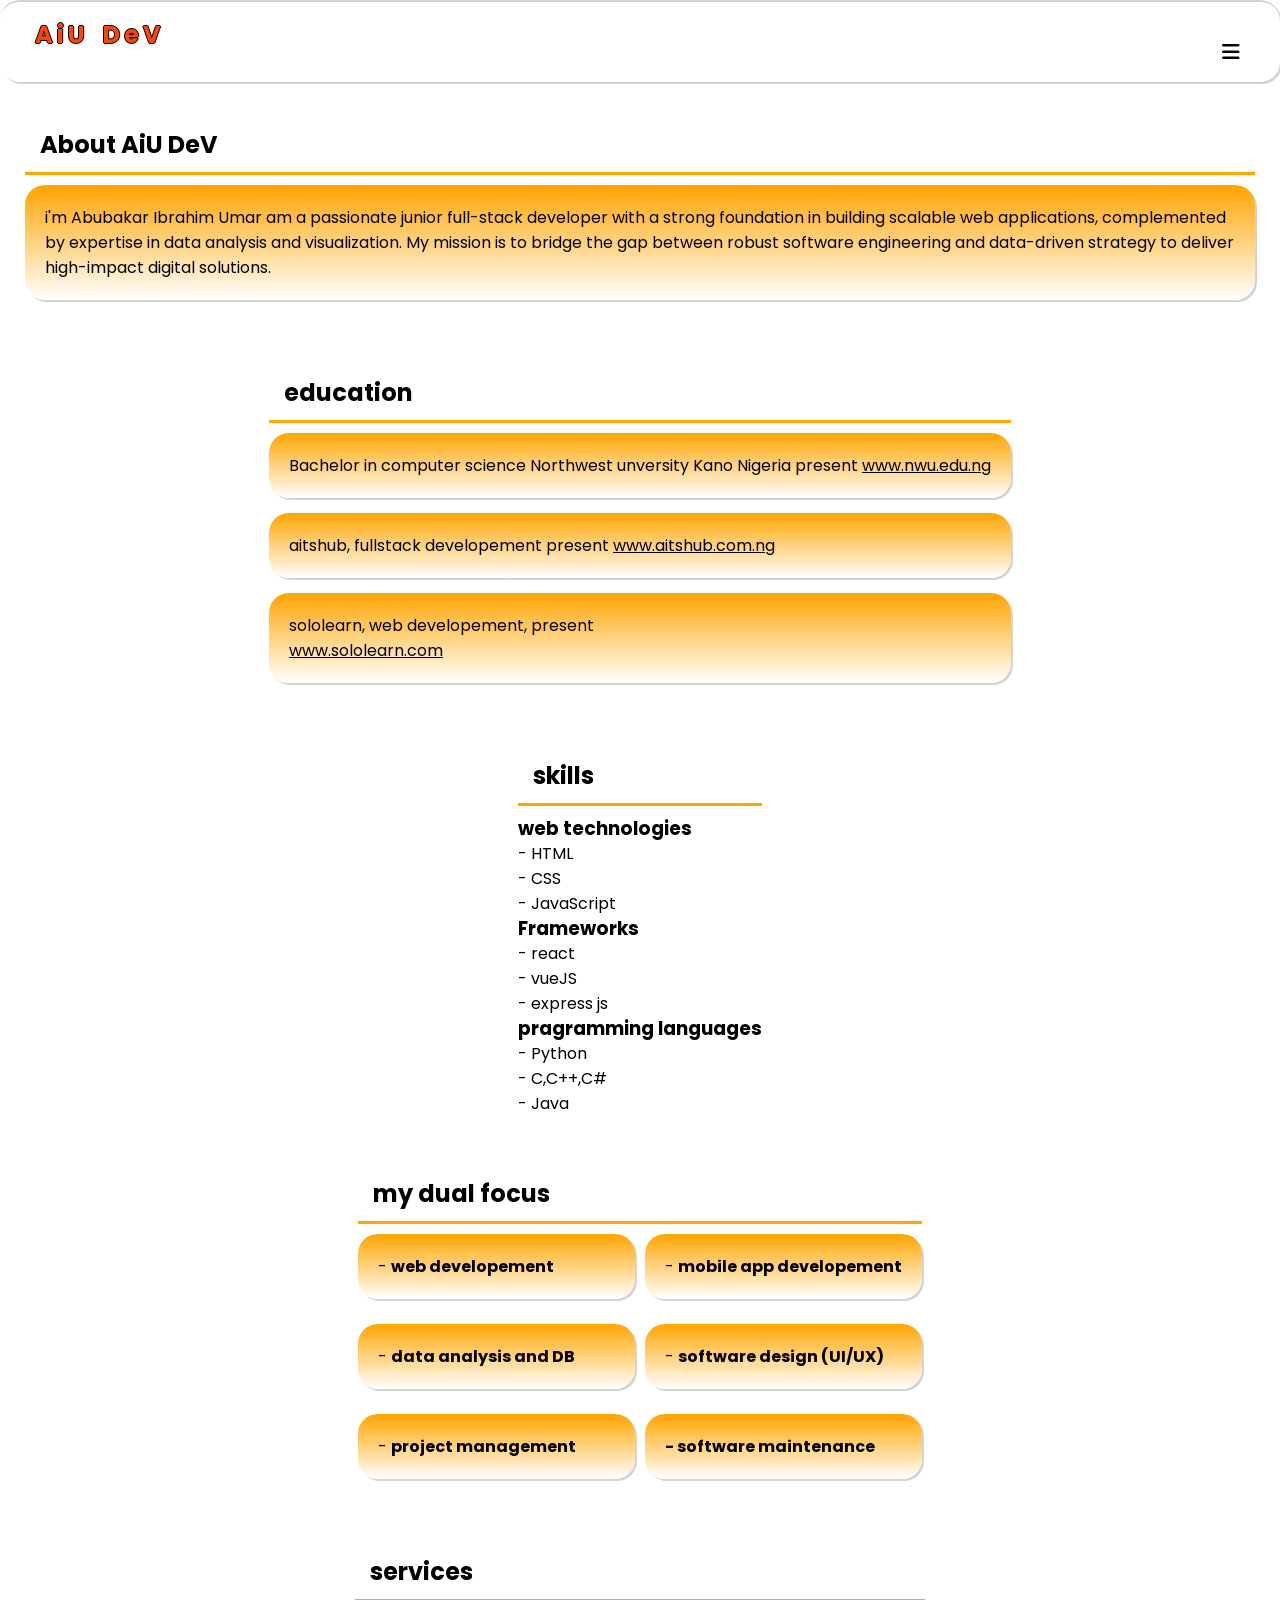
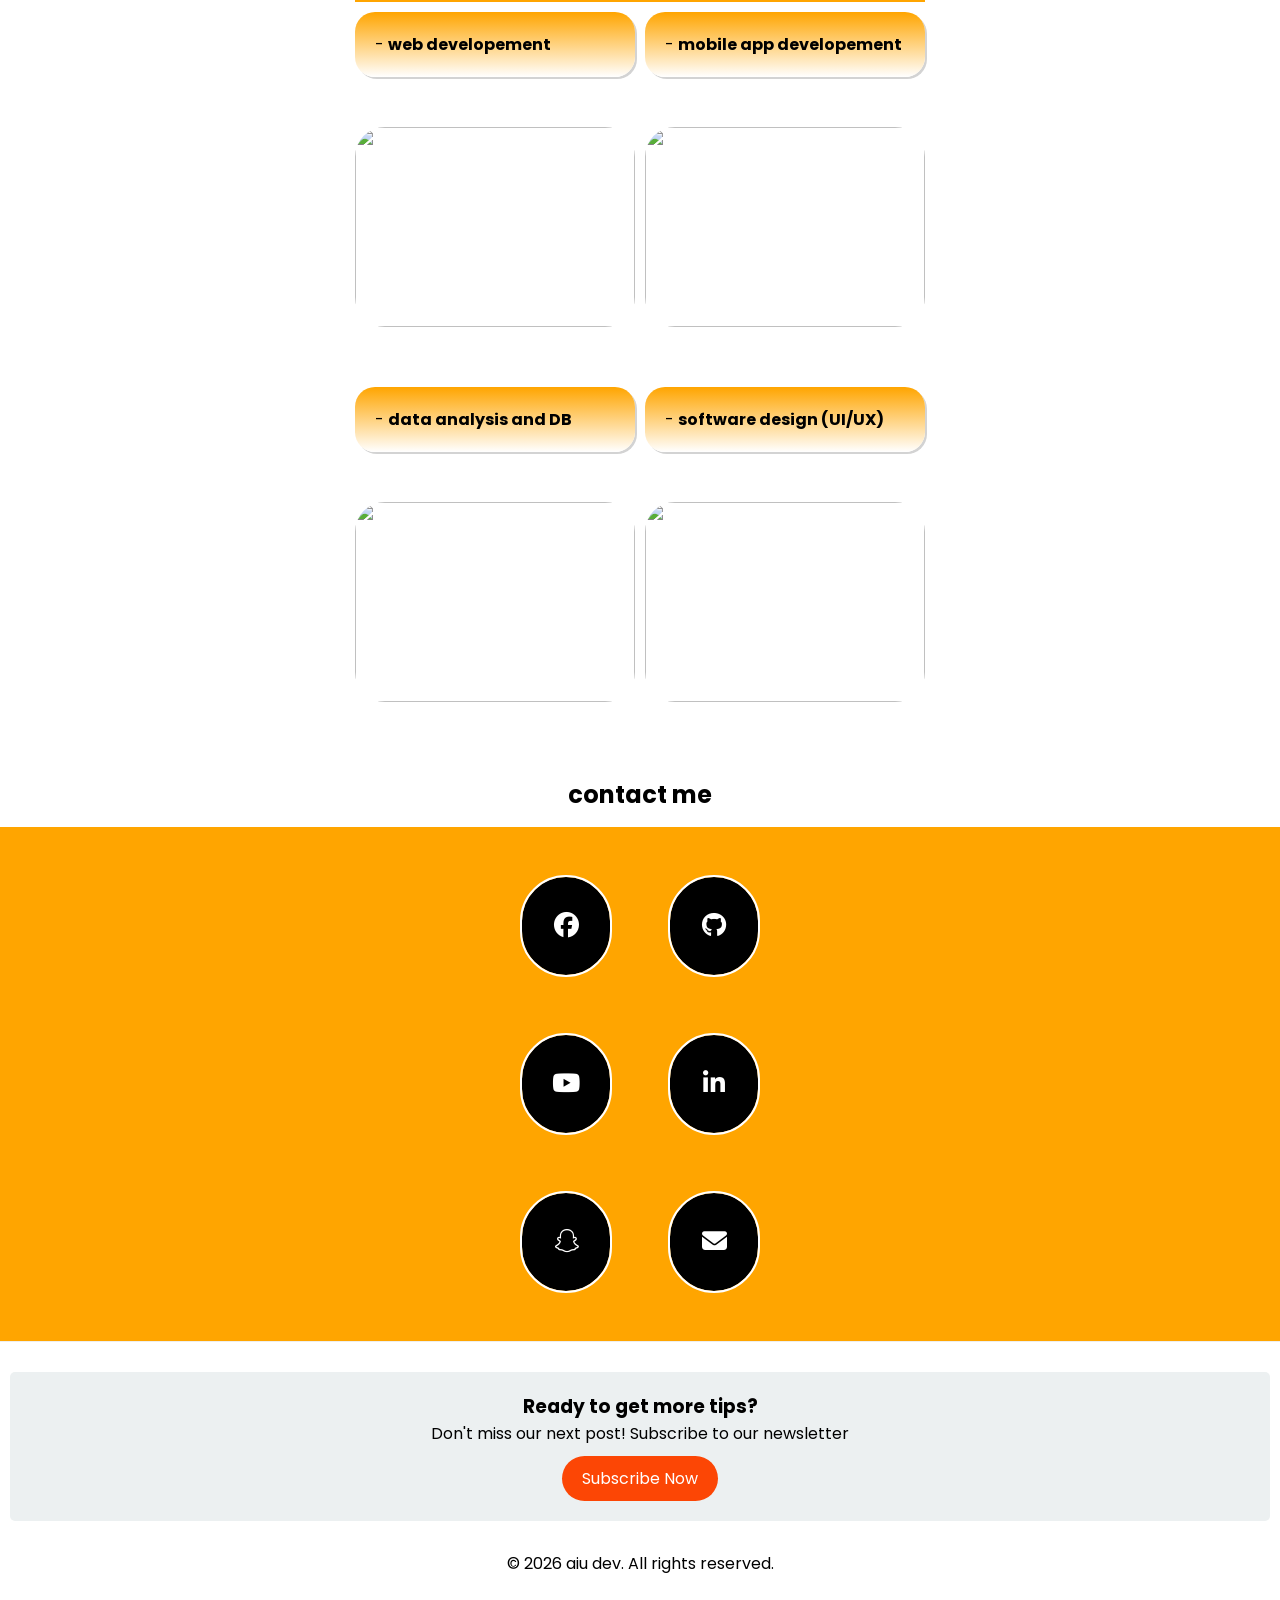
==== index.html @ f05d36bd "updating website layout" ====
<!DOCTYPE html>
<html lang="en">
<head>
    <title>Abubakar Ibrahim Umar</title>  
  <link href="https://fonts.googleapis.com/css2?family=Poppins:wght@300;400;500;600;700&display=swap" rel="stylesheet">
   <meta charset="UTF-8">
  <meta name="viewport" content="width=device-width, initial-scale=1.0">
    <link rel="stylesheet" href="https://cdnjs.cloudflare.com/ajax/libs/font-awesome/6.5.2/css/all.min.css">
    <style>
          *{
            margin: 0;
            padding: 0ch;
            box-sizing:border-box;
        }
  body {
  font-family: "Poppins",sans-serif!important;}
        .header h2{
           text-shadow: -1px 0 black, 0 1px black, 1px 0 black, 0 -1px black;        
        color: rgb(252, 70, 5);
        margin-left: 20px;
       margin-top:15;
        word-spacing: 5px;
        font-weight: 700;
        letter-spacing: 4px;
        font-family: "Poppins", sans-serif !important;
        }
        .main{
           display:flex;
          flex-direction:row;
          align-items:center;
          justify-content:center;
           padding:25px;
           font-family: "Poppins", sans-serif !important;
           line-height:25px;
        }
 .header{
    display:flex; 
    margin-bottom:10px;
      box-shadow:2px 2px lightgrey;
      padding:15px;     
    border-radius:20px;
    border-top:2px solid lightgrey;
    z-index:1;
    position:sticky;
    top:0;
    left:0;
    background-color:white;
    right:0;
  }
   .homeimg{
         margin-left:auto;
         margin-top:20px;
        }
    .homeimg a{
        margin-right:25px;
        font-size:20px;
        text-decoration:none;
        color:black;
    }
  
    .homeimg a:hover{
      opacity:0.5; 
       text-decoration:none;  
       background-color:lightgrey;
       padding:6px; 
        border-radius:16px;
        
    }
   .main .section h2{
    padding:15px;
     margin-bottom:10px;
     border-bottom:3px solid orange;
  }
  section p{
    background:  linear-gradient(to bottom,orange,white);
    padding:20px;
    border-radius:20px;
    box-shadow:2px 2px lightgrey ;
    margin-bottom:15px;
  }
  .main .section li {
    text-decoration:none;
    padding:10px;
    list-style-type:none;
     border-bottom:2px solid black;
  }
  .main .section li a{
    text-decoration:none;
    padding:10px;
    color:black;
  
  }
  
 .section footer {
    text-align: center;
    padding: 30px  10px;
    
    border-top: 1px solid #eee;
}

.section .cta-box {
    background-color: #ecf0f1!important;
    padding: 20px;
    border-radius: 5px;
    margin-bottom: 30px;
}

.button {
    display: inline-block;
    background-color: rgb(252, 70, 5);
    color: white;
    padding: 10px 20px;
    text-decoration: none;
    border-radius: 25px;
    margin-top: 10px;
}
  .main img{
    height:200px;
    display:block;
    border-radius:30px;
    margin-top:50px;
     margin-bottom:50px;
  }

 .img{
    height:200px;
    display:block;
   width:280px;
  }
  .section span a{
    color:black;
  }
  .button:hover{
   color: rgb(252, 70, 5);
   background:white;
   border:1.5px solid rgb(252, 70, 5);
}
  .social ul{
         display:flex;
          flex-direction:column;
          align-items:center;
          justify-content:center;
           background: orange ;
           padding:25px;
           text-align:center;
           font-family: "Poppins", sans-serif !important;
  }
  .social li{
    list-style-type:none;
    background:black;
    color:white;
    outline:white 2px solid;
    padding:30px;
    font-size:25px;
    border-radius:65px;
    margin:25px;
  }
  h1{
  text-align:center;
  margin-bottom:15px !important;
}
  .social li a{
    color:white;
    text-align:center;
  }
  .nav-container{
    display:flex;
    z-index:1;
    height:auto;
    transition:1s;
  }
  .nav{
    position:fixed;
    box-shadow:2px 0px 1px grey ;
    top :0;
    bottom:0;
    left:0;
    z-index:999;
    width:250px;
    transition:1s;
    background-color:orange;
    animation:mymove 0.28s;
    display:none;
    padding:20px;
    overflow-y:auto;
  }
  .nav ul li {
    list-style-type:none;
    nargin:20px;
    padding:20px;
  }
  .nav ul li a{
    text-decoration:none;
    color:black;
    font-weight:800;
  }
  .nav ul li a:hover{
    text-decoration:none;
    color:black;
    font-weight:800;

  }
  frame{
    animation:mymove  07s;
    
  }
  .cancel{
    margin-left:30px;
    background:transparent;
    border:none;
    font-size:50px;
  }
  @keyframes mymove{
    0%{width:0;}
    100%{width:250px;}
  }
  @media (min-width:650px){
   .main .section .grid,.link-grid{
      display:grid;
      grid-template-columns:repeat(2, 1fr);
      gap:10px;
    }    
    
  }     
    </style>
</head>
<body>

  <div class="header">
        <h2>
           AiU DeV
        </h2>
      
    <DIV class="homeimg">
        <a id="navBar"><i class="fas fa-bars"></i></a>
    </DIV>
    </div>
  <div class="nav-container">
    <div id="nav" class="nav">
      <div>
      <ul>
                 <li class="li4"><a target="blank" href="/blog">BLOG </a></li>
                <li class="li2"><a target="blank" href="#main">ABOUT</a></li>
                <li class="li3"><a target="blank" href="/resume">RESUME</a></li>
                <li class="li5"><a target="blank" href="/projects">PROJECTS</a></li>
                <li class="li6"><a target="blank"href="/portfolio">PORTFOLIO</a></li>
                  
            </ul>
        </div>
      <div>
        <button id="cancel-btn" class="cancel">&times;</button>
        </div>
    </div>
    <div id="overlay" class="body-content">
  
  <div id="main" class="main">
  <section class="section">
    <h2>About AiU DeV</h2>
    <p>i'm Abubakar Ibrahim Umar
       am a passionate junior full-stack developer with a strong
      foundation in building scalable web applications, complemented by
      expertise in data analysis and visualization. My mission is to bridge the gap between robust 
      software engineering and data-driven strategy to deliver high-impact digital solutions.
            </p>
  </section>
  </div>
      <div>
  <div class="main">
  <section class="section">
    <h2>education</h2>
    <p>Bachelor in computer science  Northwest unversity Kano Nigeria present <span><a href="https://nwu.edu.ng">www.nwu.edu.ng</a></span></p>
    <p>aitshub, fullstack developement present <span><a href="https://aitshub.com.ng">www.aitshub.com.ng</a></span></p>
    <p>sololearn, web developement, present<br> <span><a href="https://sololearn.com">www.sololearn.com </a></span></p>
 
  </section>
  </div>
   <div class="main">
  <section class="section">
    <h2>skills</h2>
    <ul>
      <dt><h3>web technologies</h3></dt>
      <dd> - HTML</dd>
      <dd> - CSS</dd>
      <dd> - JavaScript</dd>
      <dt><h3>Frameworks</h3></dt>
      <dd> - react</dd>
      <dd> - vueJS</dd>
      <dd> - express js</dd>
     <dt><h3>pragramming languages</h3></dt>
      <dd> - Python</dd>
      <dd> - C,C++,C#</dd>
      <dd> - Java</dd>
    </ul> 
    
 
  
    
  </section>
  </div>
  <div class="main">
  <section class="section">
    <h2>my dual focus</h2>
    <div class="grid">
    <p>- <b>web developement</b> </p>
    <p>- <b>mobile app developement</b></p>
     <p>- <b>data analysis and DB</b></p>
       <p>- <b>software design (UI/UX)</b></p>
      <p>- <b>project management</b></p>
      <P><b> - software maintenance</b></P>
    </div>
    
  </section>
  </div>
  <div class="main">
  <section class="section">
    <h2>services</h2>
    <div class="grid">
      <div class="grid-1">
    <p>- <b>web developement</b> </p>
    <img class="img" src="../images/count.jpg">
      </div>
      <div class="grid-2">
    <p>- <b>mobile app developement</b></p>
     <img class="img" src="../images/mobile.jpg">
      </div>
      <div class="grid-3">
     <p>- <b>data analysis and DB</b></p>
     <img class="img" src="../images/web.jpg">
      </div>
      <div class="grid-4">
       <p>- <b>software design (UI/UX)</b></p>
     <img  class="img"src="../images/software.jpg">
      </div>
    </div>
  </section>
  </div>
  <div class="social">
   <section class="section">
      <h1>contact me</h1>
      <ul>
        <div class="link-grid">
        <li><a href="https://www.facebook.com/profile.php?id=61550742478494"> <i class="fab fa-facebook"> </i></a></li>
        <li><a href="https://github.com/aiu-dev"><i class="fab fa-github"></i></a></li>
            <li><a href="https://www.youtube.com/c/search/aiudev"><i class="fab fa-youtube"> </i></a></li>
            <li><a href="https://www.linkedin.com/in/abubakar-ibrahim-umar-4136b237b" target="blank"><i class="fab fa-linkedin-in"></i></a></li>
            <li><a href="https://www.snapchat.com/add/assiddeeq2004"><i class="fab fa-snapchat-ghost"> </i></a></li>
            <li><a href="mailto:assiddeeqdev@gmail.com"><i class="fas fa-envelope"> </i></a></li>
        </div>
      </ul>
      
    </section>
  </div>
      <section class="section">
   <footer>
            <div class="cta-box">
                <h3>Ready to get more tips?</h3>
                <span>Don't miss our next post! Subscribe to our newsletter </span><br>
                <a href="../form.html" class="button">Subscribe Now</a>
            </div>
            <span class="copyright">&copy; 2026 aiu dev. All rights reserved.</span>
        </footer>
      </section>
  </div>
  </div>
  </div>
  <script src="script.js"></script>
</body>
</html>
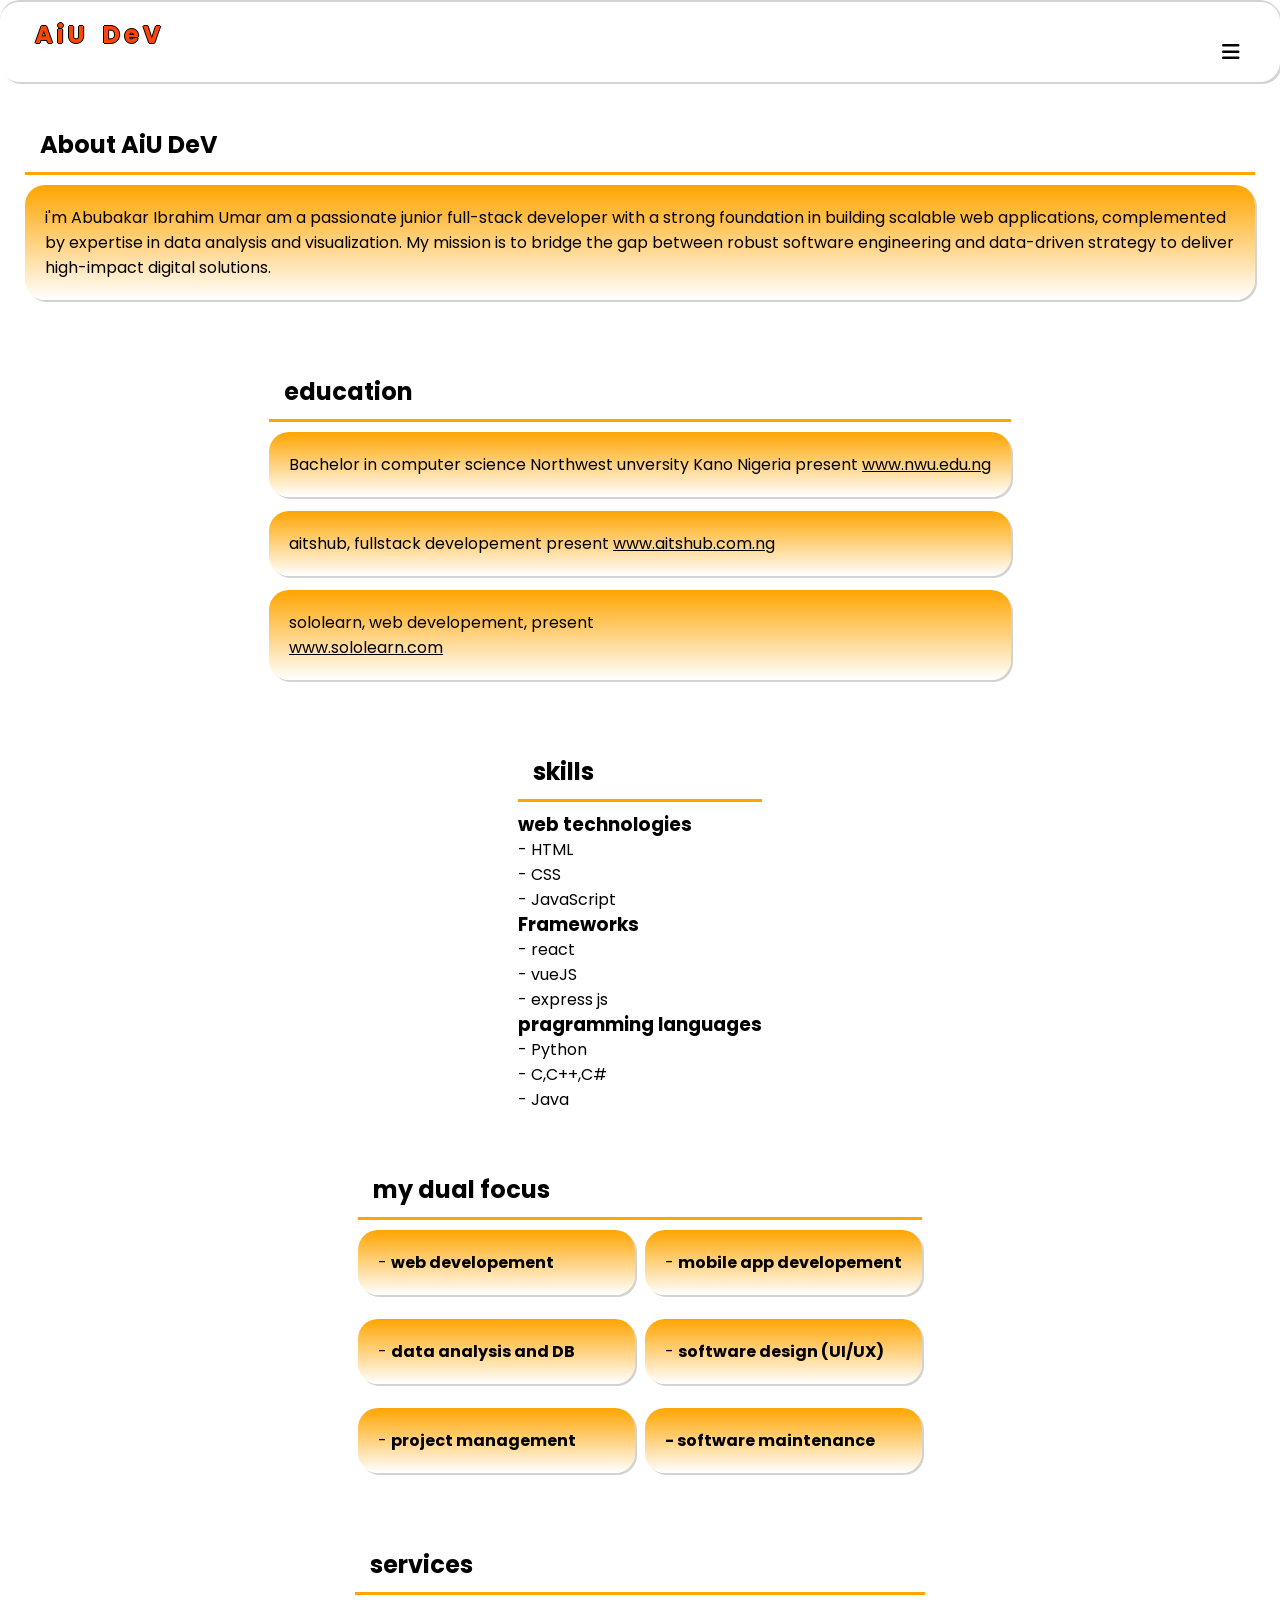
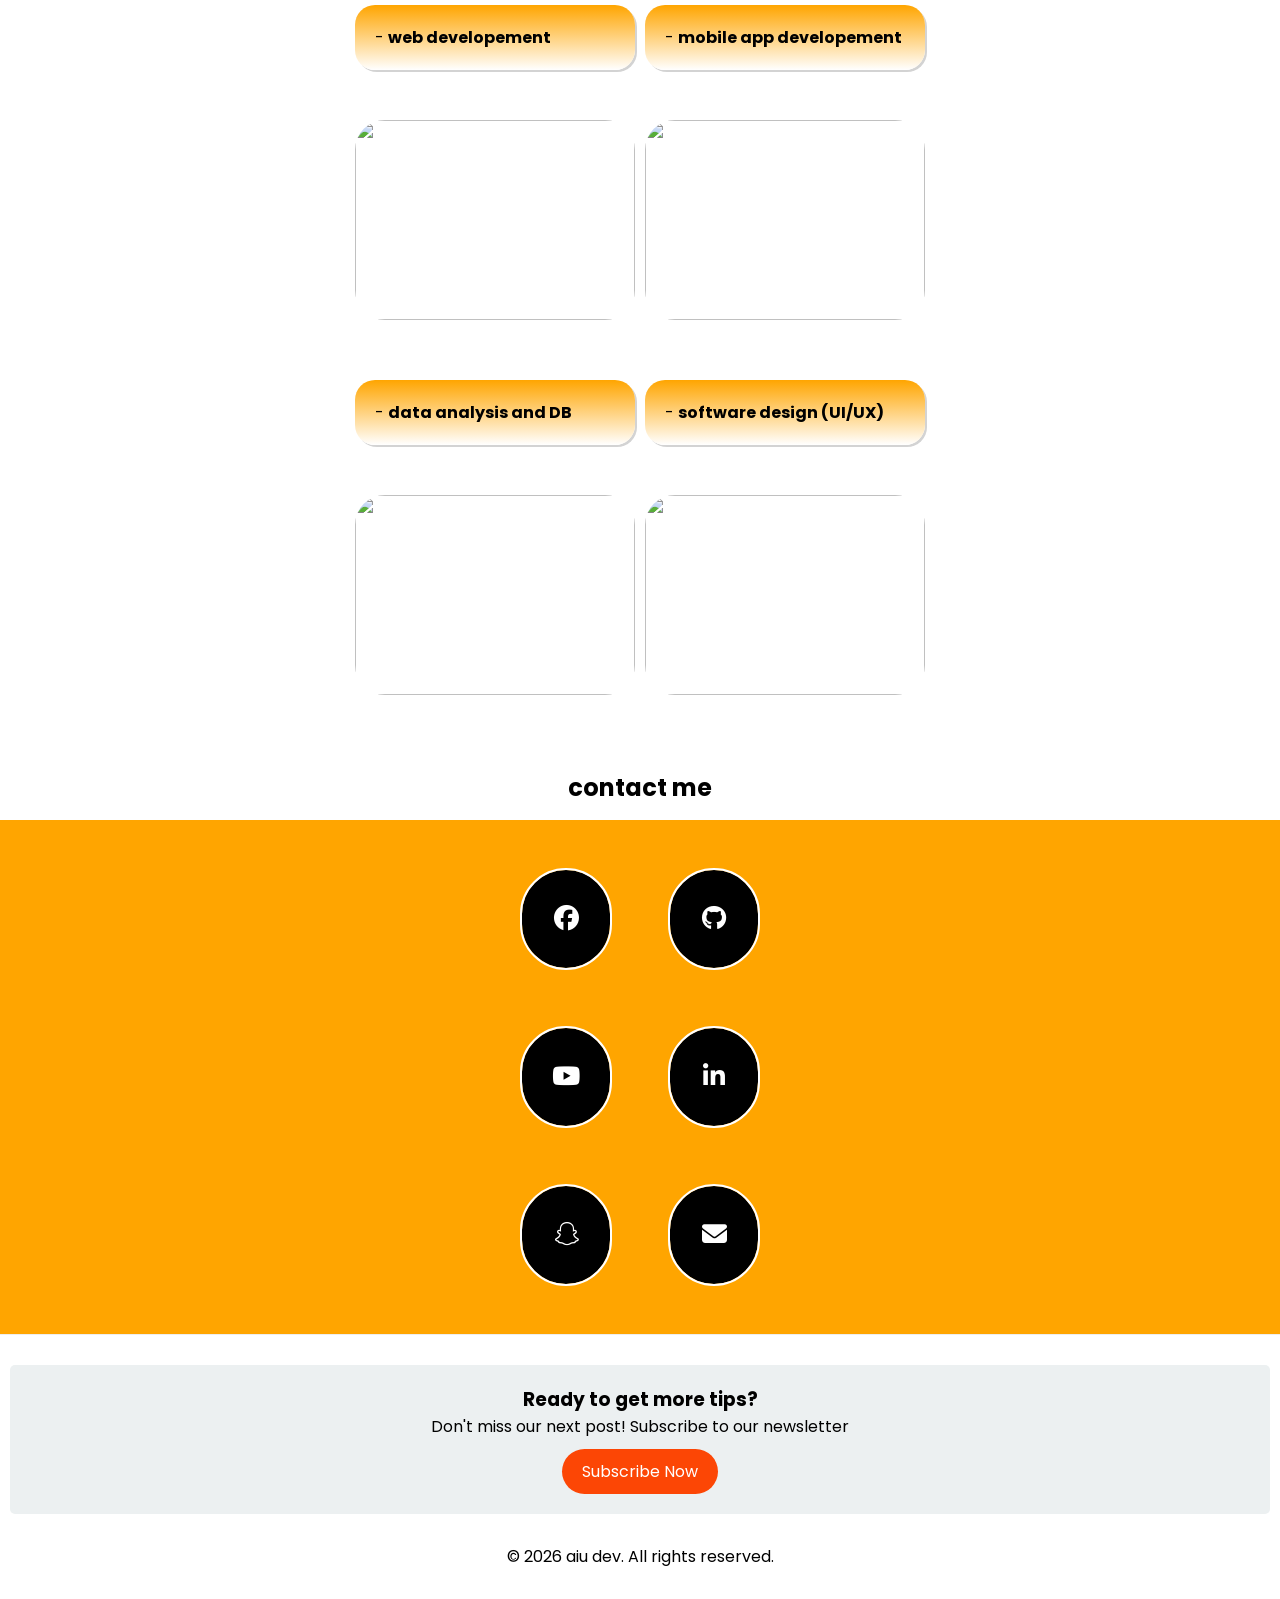
==== commit fd806c7c: "fixing navbar" ====
--- a/index.html
+++ b/index.html
@@ -1,232 +1,231 @@
 <!DOCTYPE html>
 <html lang="en">
 <head>
-    <title>Abubakar Ibrahim Umar</title>-  
-  <link href="https://fonts.googleapis.com/css2?family=Poppins:wght@300;400;500;600;700&display=swap" rel="stylesheet">
-   <meta charset="UTF-8">
-  <meta name="viewport" content="width=device-width, initial-scale=1.0">
+    <title>Abubakar Ibrahim Umar</title>
+  <link href="https://fonts.googleapis.com/css2?family=Poppins:wght@300;400;500;600;700&display=swap" rel="stylesheet">
+   <meta charset="UTF-8">
+  <meta name="viewport" content="width=device-width, initial-scale=1.0">
     <link rel="stylesheet" href="https://cdnjs.cloudflare.com/ajax/libs/font-awesome/6.5.2/css/all.min.css">
     <style>
           *{
             margin: 0;
             padding: 0ch;
-            box-sizing:border-box;
+            box-sizing:border-box;
         }
-  body {
-  font-family: "Poppins",sans-serif!important;}
+  body {
+  font-family: "Poppins",sans-serif!important;}
         .header h2{
            text-shadow: -1px 0 black, 0 1px black, 1px 0 black, 0 -1px black;        
         color: rgb(252, 70, 5);
         margin-left: 20px;
-       margin-top:15;
+       margin-top:15;
         word-spacing: 5px;
         font-weight: 700;
         letter-spacing: 4px;
-        font-family: "Poppins", sans-serif !important;
+        font-family: "Poppins", sans-serif !important;
         }
         .main{
-           display:flex;
-          flex-direction:row;
-          align-items:center;
-          justify-content:center;
-           padding:25px;
-           font-family: "Poppins", sans-serif !important;
-           line-height:25px;
+           display:flex;
+          flex-direction:row;
+          align-items:center;
+          justify-content:center;
+           padding:25px;
+           font-family: "Poppins", sans-serif !important;
+           line-height:25px;
         }
- .header{
-    display:flex; 
-    margin-bottom:10px;
-      box-shadow:2px 2px lightgrey;
-      padding:15px;     
-    border-radius:20px;
-    border-top:2px solid lightgrey;
-    z-index:1;
-    position:sticky;
-    top:0;
-    left:0;
-    background-color:white;
-    right:0;
-  }
-   .homeimg{
-         margin-left:auto;
-         margin-top:20px;
-        }
-    .homeimg a{
-        margin-right:25px;
-        font-size:20px;
-        text-decoration:none;
-        color:black;
-    }
-  
-    .homeimg a:hover{
-      opacity:0.5; 
-       text-decoration:none;  
-       background-color:lightgrey;
-       padding:6px; 
-        border-radius:16px;
-        
-    }
-   .main .section h2{
-    padding:15px;
-     margin-bottom:10px;
-     border-bottom:3px solid orange;
-  }
-  section p{
-    background:  linear-gradient(to bottom,orange,white);
-    padding:20px;
-    border-radius:20px;
-    box-shadow:2px 2px lightgrey ;
-    margin-bottom:15px;
-  }
-  .main .section li {
-    text-decoration:none;
-    padding:10px;
-    list-style-type:none;
-     border-bottom:2px solid black;
-  }
-  .main .section li a{
-    text-decoration:none;
-    padding:10px;
-    color:black;
-  
-  }
-  
- .section footer {
-    text-align: center;
-    padding: 30px  10px;
-    
-    border-top: 1px solid #eee;
-}
-
-.section .cta-box {
-    background-color: #ecf0f1!important;
-    padding: 20px;
-    border-radius: 5px;
-    margin-bottom: 30px;
-}
-
-.button {
-    display: inline-block;
-    background-color: rgb(252, 70, 5);
-    color: white;
-    padding: 10px 20px;
-    text-decoration: none;
-    border-radius: 25px;
-    margin-top: 10px;
-}
-  .main img{
-    height:200px;
-    display:block;
-    border-radius:30px;
-    margin-top:50px;
-     margin-bottom:50px;
-  }
-
- .img{
-    height:200px;
-    display:block;
-   width:280px;
-  }
-  .section span a{
-    color:black;
-  }
-  .button:hover{
-   color: rgb(252, 70, 5);
-   background:white;
-   border:1.5px solid rgb(252, 70, 5);
-}
-  .social ul{
-         display:flex;
-          flex-direction:column;
-          align-items:center;
-          justify-content:center;
-           background: orange ;
-           padding:25px;
-           text-align:center;
-           font-family: "Poppins", sans-serif !important;
-  }
-  .social li{
-    list-style-type:none;
-    background:black;
-    color:white;
-    outline:white 2px solid;
-    padding:30px;
-    font-size:25px;
-    border-radius:65px;
-    margin:25px;
-  }
-  h1{
-  text-align:center;
-  margin-bottom:15px !important;
-}
-  .social li a{
-    color:white;
-    text-align:center;
-  }
-  .nav-container{
-    display:flex;
-    z-index:1;
-    height:auto;
-    transition:1s;
-  }
-  .nav{
-    position:fixed;
-    box-shadow:2px 0px 1px grey ;
-    top :0;
-    bottom:0;
-    left:0;
-    z-index:999;
-    width:250px;
-    transition:1s;
-    background-color:orange;
-    animation:mymove 0.28s;
-    display:none;
-    padding:20px;
-    overflow-y:auto;
-  }
-  .nav ul li {
-    list-style-type:none;
-    nargin:20px;
-    padding:20px;
-  }
-  .nav ul li a{
-    text-decoration:none;
-    color:black;
-    font-weight:800;
-  }
-  .nav ul li a:hover{
-    text-decoration:none;
-    color:black;
-    font-weight:800;
-
-  }
-  frame{
-    animation:mymove  07s;
-    
-  }
-  .cancel{
-    margin-left:30px;
-    background:transparent;
-    border:none;
-    font-size:50px;
-  }
-  @keyframes mymove{
-    0%{width:0;}
-    100%{width:250px;}
-  }
-  @media (min-width:650px){
-   .main .section .grid,.link-grid{
-      display:grid;
-      grid-template-columns:repeat(2, 1fr);
-      gap:10px;
-    }    
-    
-  }     
+ .header{
+    display:flex; 
+    margin-bottom:10px;
+      box-shadow:2px 2px lightgrey;
+      padding:15px;     
+    border-radius:20px;
+    border-top:2px solid lightgrey;
+    z-index:1;
+    position:sticky;
+    top:0;
+    left:0;
+    background-color:white;
+    right:0;
+  }
+   .homeimg{
+         margin-left:auto;
+         margin-top:20px;
+        }
+    .homeimg a{
+        margin-right:25px;
+        font-size:20px;
+        text-decoration:none;
+        color:black;
+    }
+  
+    .homeimg a:hover{
+      opacity:0.5; 
+       text-decoration:none;  
+       background-color:lightgrey;
+       padding:6px; 
+        border-radius:16px;
+        
+    }
+   .main .section h2{
+    padding:15px;
+     margin-bottom:10px;
+     border-bottom:3px solid orange;
+  }
+  section p{
+    background:  linear-gradient(to bottom,orange,white);
+    padding:20px;
+    border-radius:20px;
+    box-shadow:2px 2px lightgrey ;
+    margin-bottom:14px;
+  }
+  .main .section li {
+    text-decoration:none;
+    padding:10px;
+    list-style-type:none;
+     border-bottom:2px solid black;
+  }
+  .main .section li a{
+    text-decoration:none;
+    padding:10px;
+    color:black;
+  
+  }
+  
+ .section footer {
+    text-align: center;
+    padding: 30px  10px;
+    
+    border-top: 1px solid #eee;
+}
+
+.section .cta-box {
+    background-color: #ecf0f1!important;
+    padding: 20px;
+    border-radius: 5px;
+    margin-bottom: 30px;
+}
+
+.button {
+    display: inline-block;
+    background-color: rgb(252, 70, 5);
+    color: white;
+    padding: 10px 20px;
+    text-decoration: none;
+    border-radius: 25px;
+    margin-top: 10px;
+}
+  .main img{
+    height:200px;
+    display:block;
+    border-radius:30px;
+    margin-top:50px;
+     margin-bottom:50px;
+  }
+
+ .img{
+    height:200px;
+    display:block;
+   width:280px;
+  }
+  .section span a{
+    color:black;
+  }
+  .button:hover{
+   color: rgb(252, 70, 5);
+   background:white;
+   border:1.5px solid rgb(252, 70, 5);
+}
+  .social ul{
+         display:flex;
+          flex-direction:column;
+          align-items:center;
+          justify-content:center;
+           background: orange ;
+           padding:25px;
+           text-align:center;
+           font-family: "Poppins", sans-serif !important;
+  }
+  .social li{
+    list-style-type:none;
+    background:black;
+    color:white;
+    outline:white 2px solid;
+    padding:30px;
+    font-size:25px;
+    border-radius:65px;
+    margin:25px;
+  }
+  h1{
+  text-align:center;
+  margin-bottom:15px !important;
+}
+  .social li a{
+    color:white;
+    text-align:center;
+  }
+  .nav-container{
+    display:flex;
+    z-index:1;
+    height:auto;
+    transition:1s;
+  }
+  .nav{
+    position:fixed;
+    box-shadow:2px 0px 1px grey ;
+    top :0;
+    bottom:0;
+    left:0;
+    z-index:999;
+    width:250px;
+    transition:1s;
+    background-color:orange;
+    animation:mymove 0.28s;
+    display:none;
+    padding:20px;
+    overflow-y:auto;
+  }
+  .nav ul li {
+    list-style-type:none;
+    nargin:20px;
+    padding:20px;
+  }
+  .nav ul li a{
+    text-decoration:none;
+    color:black;
+    font-weight:800;
+  }
+  .nav ul li a:hover{
+    text-decoration:none;
+    color:black;
+    font-weight:800;
+
+  }
+  frame{
+    animation:mymove  07s;
+    
+  }
+  .cancel{
+    margin-left:30px;
+    background:transparent;
+    border:none;
+    font-size:50px;
+  }
+  @keyframes mymove{
+    0%{width:0;}
+    100%{width:250px;}
+  }
+  @media (min-width:650px){
+   .main .section .grid,.link-grid{
+      display:grid;
+      grid-template-columns:repeat(2, 1fr);
+      gap:10px;
+    }    
+    
+  }     
     </style>
 </head>
 <body>
-
+
   <div class="header">
         <h2>
            AiU DeV
@@ -234,11 +233,11 @@
       
     <DIV class="homeimg">
         <a id="navBar"><i class="fas fa-bars"></i></a>
-    </DIV>
+    </DIV>
     </div>
-  <div class="nav-container">
-    <div id="nav" class="nav">
-      <div>
+  <div class="nav-container">
+    <div id="nav" class="nav">
+      <div>
       <ul>
                  <li class="li4"><a target="blank" href="/blog">BLOG </a></li>
                 <li class="li2"><a target="blank" href="#main">ABOUT</a></li>
@@ -247,123 +246,123 @@
                 <li class="li6"><a target="blank"href="/portfolio">PORTFOLIO</a></li>
                   
             </ul>
-        </div>
-      <div>
-        <button id="cancel-btn" class="cancel">&times;</button>
-        </div>
-    </div>
-    <div id="overlay" class="body-content">
-  
-  <div id="main" class="main">
-  <section class="section">
-    <h2>About AiU DeV</h2>
-    <p>i'm Abubakar Ibrahim Umar
-       am a passionate junior full-stack developer with a strong
-      foundation in building scalable web applications, complemented by
-      expertise in data analysis and visualization. My mission is to bridge the gap between robust 
-      software engineering and data-driven strategy to deliver high-impact digital solutions.
-            </p>
-  </section>
-  </div>
-      <div>
-  <div class="main">
-  <section class="section">
-    <h2>education</h2>
-    <p>Bachelor in computer science  Northwest unversity Kano Nigeria present <span><a href="https://nwu.edu.ng">www.nwu.edu.ng</a></span></p>
-    <p>aitshub, fullstack developement present <span><a href="https://aitshub.com.ng">www.aitshub.com.ng</a></span></p>
-    <p>sololearn, web developement, present<br> <span><a href="https://sololearn.com">www.sololearn.com </a></span></p>
- 
-  </section>
-  </div>
-   <div class="main">
-  <section class="section">
-    <h2>skills</h2>
-    <ul>
-      <dt><h3>web technologies</h3></dt>
-      <dd> - HTML</dd>
-      <dd> - CSS</dd>
-      <dd> - JavaScript</dd>
-      <dt><h3>Frameworks</h3></dt>
-      <dd> - react</dd>
-      <dd> - vueJS</dd>
-      <dd> - express js</dd>
-     <dt><h3>pragramming languages</h3></dt>
-      <dd> - Python</dd>
-      <dd> - C,C++,C#</dd>
-      <dd> - Java</dd>
-    </ul> 
-    
- 
-  
-    
-  </section>
-  </div>
-  <div class="main">
-  <section class="section">
-    <h2>my dual focus</h2>
-    <div class="grid">
-    <p>- <b>web developement</b> </p>
-    <p>- <b>mobile app developement</b></p>
-     <p>- <b>data analysis and DB</b></p>
-       <p>- <b>software design (UI/UX)</b></p>
-      <p>- <b>project management</b></p>
-      <P><b> - software maintenance</b></P>
-    </div>
-    
-  </section>
-  </div>
-  <div class="main">
-  <section class="section">
-    <h2>services</h2>
-    <div class="grid">
-      <div class="grid-1">
-    <p>- <b>web developement</b> </p>
-    <img class="img" src="../images/count.jpg">
-      </div>
-      <div class="grid-2">
-    <p>- <b>mobile app developement</b></p>
-     <img class="img" src="../images/mobile.jpg">
-      </div>
-      <div class="grid-3">
-     <p>- <b>data analysis and DB</b></p>
-     <img class="img" src="../images/web.jpg">
-      </div>
-      <div class="grid-4">
-       <p>- <b>software design (UI/UX)</b></p>
-     <img  class="img"src="../images/software.jpg">
-      </div>
-    </div>
-  </section>
-  </div>
-  <div class="social">
-   <section class="section">
-      <h1>contact me</h1>
-      <ul>
-        <div class="link-grid">
-        <li><a href="https://www.facebook.com/profile.php?id=61550742478494"> <i class="fab fa-facebook"> </i></a></li>
-        <li><a href="https://github.com/aiu-dev"><i class="fab fa-github"></i></a></li>
-            <li><a href="https://www.youtube.com/c/search/aiudev"><i class="fab fa-youtube"> </i></a></li>
-            <li><a href="https://www.linkedin.com/in/abubakar-ibrahim-umar-4136b237b" target="blank"><i class="fab fa-linkedin-in"></i></a></li>
-            <li><a href="https://www.snapchat.com/add/assiddeeq2004"><i class="fab fa-snapchat-ghost"> </i></a></li>
-            <li><a href="mailto:assiddeeqdev@gmail.com"><i class="fas fa-envelope"> </i></a></li>
-        </div>
-      </ul>
-      
-    </section>
-  </div>
-      <section class="section">
-   <footer>
-            <div class="cta-box">
-                <h3>Ready to get more tips?</h3>
-                <span>Don't miss our next post! Subscribe to our newsletter </span><br>
-                <a href="../form.html" class="button">Subscribe Now</a>
-            </div>
-            <span class="copyright">&copy; 2026 aiu dev. All rights reserved.</span>
-        </footer>
-      </section>
-  </div>
-  </div>
-  </div>
-  <script src="script.js"></script>
+        </div>
+      <div>
+        <button id="cancel-btn" class="cancel">&times;</button>
+        </div>
+    </div>
+    <div id="overlay" class="body-content">
+  
+  <div id="main" class="main">
+  <section class="section">
+    <h2>About AiU DeV</h2>
+    <p>i'm Abubakar Ibrahim Umar
+       am a passionate junior full-stack developer with a strong
+      foundation in building scalable web applications, complemented by
+      expertise in data analysis and visualization. My mission is to bridge the gap between robust 
+      software engineering and data-driven strategy to deliver high-impact digital solutions.
+            </p>
+  </section>
+  </div>
+      <div>
+  <div class="main">
+  <section class="section">
+    <h2>education</h2>
+    <p>Bachelor in computer science  Northwest unversity Kano Nigeria present <span><a href="https://nwu.edu.ng">www.nwu.edu.ng</a></span></p>
+    <p>aitshub, fullstack developement present <span><a href="https://aitshub.com.ng">www.aitshub.com.ng</a></span></p>
+    <p>sololearn, web developement, present<br> <span><a href="https://sololearn.com">www.sololearn.com </a></span></p>
+ 
+  </section>
+  </div>
+   <div class="main">
+  <section class="section">
+    <h2>skills</h2>
+    <ul>
+      <dt><h3>web technologies</h3></dt>
+      <dd> - HTML</dd>
+      <dd> - CSS</dd>
+      <dd> - JavaScript</dd>
+      <dt><h3>Frameworks</h3></dt>
+      <dd> - react</dd>
+      <dd> - vueJS</dd>
+      <dd> - express js</dd>
+     <dt><h3>pragramming languages</h3></dt>
+      <dd> - Python</dd>
+      <dd> - C,C++,C#</dd>
+      <dd> - Java</dd>
+    </ul> 
+    
+ 
+  
+    
+  </section>
+  </div>
+  <div class="main">
+  <section class="section">
+    <h2>my dual focus</h2>
+    <div class="grid">
+    <p>- <b>web developement</b> </p>
+    <p>- <b>mobile app developement</b></p>
+     <p>- <b>data analysis and DB</b></p>
+       <p>- <b>software design (UI/UX)</b></p>
+      <p>- <b>project management</b></p>
+      <P><b> - software maintenance</b></P>
+    </div>
+    
+  </section>
+  </div>
+  <div class="main">
+  <section class="section">
+    <h2>services</h2>
+    <div class="grid">
+      <div class="grid-1">
+    <p>- <b>web developement</b> </p>
+    <img class="img" src="../images/count.jpg">
+      </div>
+      <div class="grid-2">
+    <p>- <b>mobile app developement</b></p>
+     <img class="img" src="../images/mobile.jpg">
+      </div>
+      <div class="grid-3">
+     <p>- <b>data analysis and DB</b></p>
+     <img class="img" src="../images/web.jpg">
+      </div>
+      <div class="grid-4">
+       <p>- <b>software design (UI/UX)</b></p>
+     <img  class="img"src="../images/software.jpg">
+      </div>
+    </div>
+  </section>
+  </div>
+  <div class="social">
+   <section class="section">
+      <h1>contact me</h1>
+      <ul>
+        <div class="link-grid">
+        <li><a href="https://www.facebook.com/profile.php?id=61550742478494"> <i class="fab fa-facebook"> </i></a></li>
+        <li><a href="https://github.com/aiu-dev"><i class="fab fa-github"></i></a></li>
+            <li><a href="https://www.youtube.com/c/search/aiudev"><i class="fab fa-youtube"> </i></a></li>
+            <li><a href="https://www.linkedin.com/in/abubakar-ibrahim-umar-4136b237b" target="blank"><i class="fab fa-linkedin-in"></i></a></li>
+            <li><a href="https://www.snapchat.com/add/assiddeeq2004"><i class="fab fa-snapchat-ghost"> </i></a></li>
+            <li><a href="mailto:assiddeeqdev@gmail.com"><i class="fas fa-envelope"> </i></a></li>
+        </div>
+      </ul>
+      
+    </section>
+  </div>
+      <section class="section">
+   <footer>
+            <div class="cta-box">
+                <h3>Ready to get more tips?</h3>
+                <span>Don't miss our next post! Subscribe to our newsletter </span><br>
+                <a href="../form.html" class="button">Subscribe Now</a>
+            </div>
+            <span class="copyright">&copy; 2026 aiu dev. All rights reserved.</span>
+        </footer>
+      </section>
+  </div>
+  </div>
+  </div>
+  <script src="script.js"></script>
 </body>
 </html>
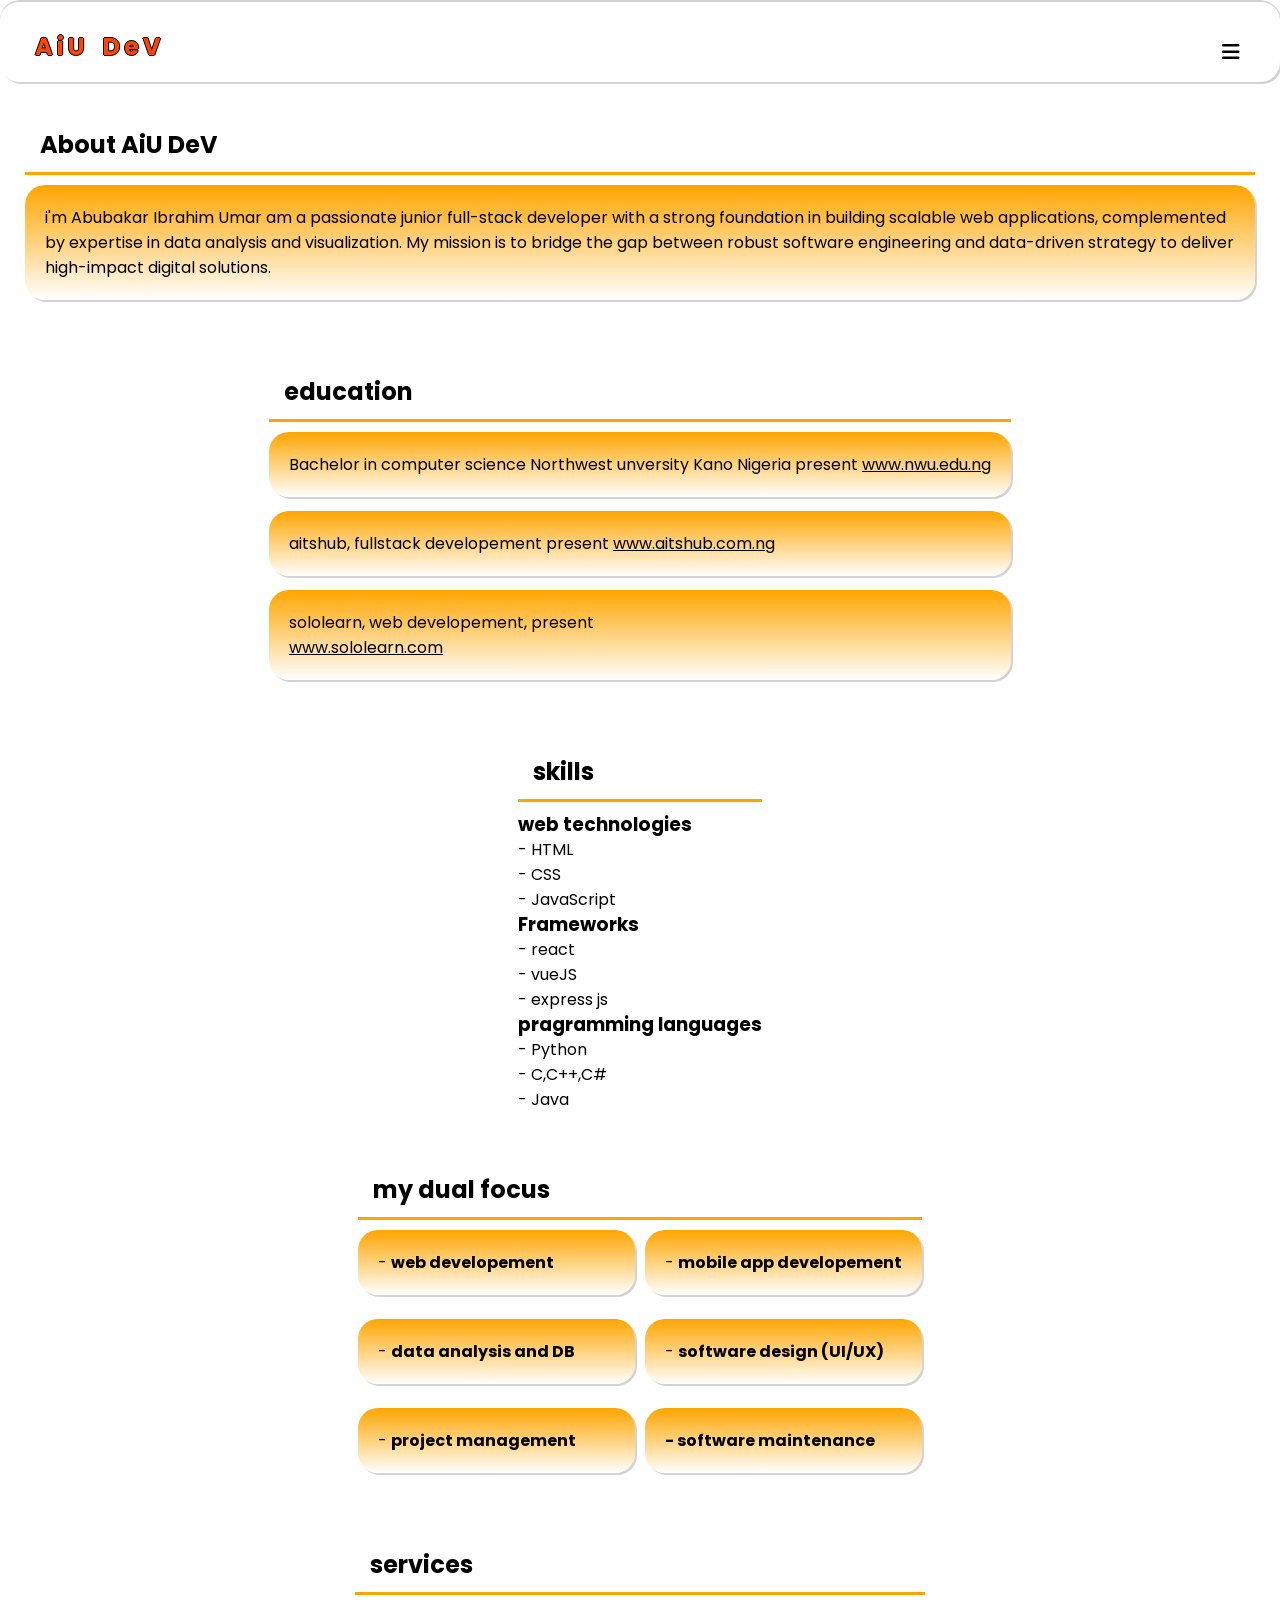
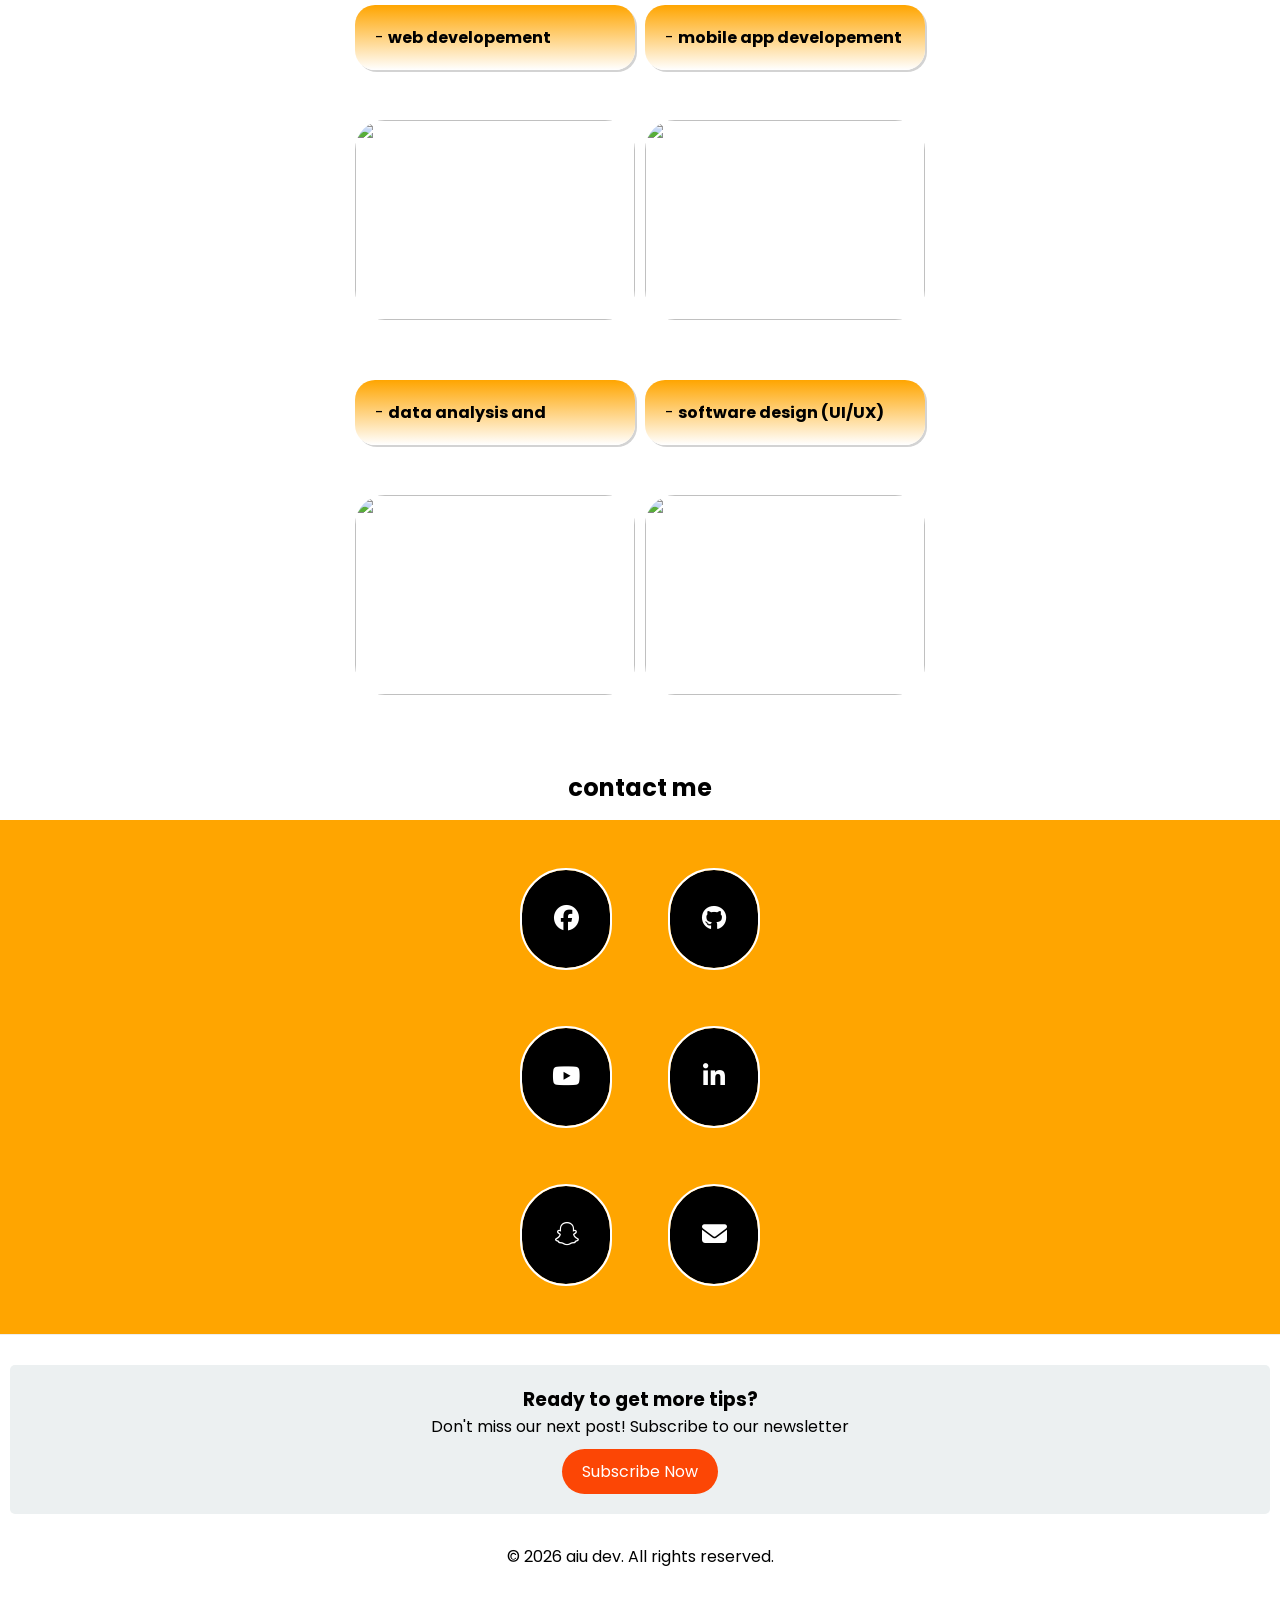
==== commit 9ec76cd2: "adding 6 pages" ====
--- a/index.html
+++ b/index.html
@@ -1,368 +1,370 @@
-<!DOCTYPE html>
-<html lang="en">
-<head>
-    <title>Abubakar Ibrahim Umar</title>
-  <link href="https://fonts.googleapis.com/css2?family=Poppins:wght@300;400;500;600;700&display=swap" rel="stylesheet">
-   <meta charset="UTF-8">
-  <meta name="viewport" content="width=device-width, initial-scale=1.0">
-    <link rel="stylesheet" href="https://cdnjs.cloudflare.com/ajax/libs/font-awesome/6.5.2/css/all.min.css">
-    <style>
-          *{
-            margin: 0;
-            padding: 0ch;
-            box-sizing:border-box;
-        }
-  body {
-  font-family: "Poppins",sans-serif!important;}
-        .header h2{
-           text-shadow: -1px 0 black, 0 1px black, 1px 0 black, 0 -1px black;        
-        color: rgb(252, 70, 5);
-        margin-left: 20px;
-       margin-top:15;
-        word-spacing: 5px;
-        font-weight: 700;
-        letter-spacing: 4px;
-        font-family: "Poppins", sans-serif !important;
-        }
-        .main{
-           display:flex;
-          flex-direction:row;
-          align-items:center;
-          justify-content:center;
-           padding:25px;
-           font-family: "Poppins", sans-serif !important;
-           line-height:25px;
-        }
- .header{
-    display:flex; 
-    margin-bottom:10px;
-      box-shadow:2px 2px lightgrey;
-      padding:15px;     
-    border-radius:20px;
-    border-top:2px solid lightgrey;
-    z-index:1;
-    position:sticky;
-    top:0;
-    left:0;
-    background-color:white;
-    right:0;
-  }
-   .homeimg{
-         margin-left:auto;
-         margin-top:20px;
-        }
-    .homeimg a{
-        margin-right:25px;
-        font-size:20px;
-        text-decoration:none;
-        color:black;
-    }
-  
-    .homeimg a:hover{
-      opacity:0.5; 
-       text-decoration:none;  
-       background-color:lightgrey;
-       padding:6px; 
-        border-radius:16px;
-        
-    }
-   .main .section h2{
-    padding:15px;
-     margin-bottom:10px;
-     border-bottom:3px solid orange;
-  }
-  section p{
-    background:  linear-gradient(to bottom,orange,white);
-    padding:20px;
-    border-radius:20px;
-    box-shadow:2px 2px lightgrey ;
-    margin-bottom:14px;
-  }
-  .main .section li {
-    text-decoration:none;
-    padding:10px;
-    list-style-type:none;
-     border-bottom:2px solid black;
-  }
-  .main .section li a{
-    text-decoration:none;
-    padding:10px;
-    color:black;
-  
-  }
-  
- .section footer {
-    text-align: center;
-    padding: 30px  10px;
-    
-    border-top: 1px solid #eee;
-}
-
-.section .cta-box {
-    background-color: #ecf0f1!important;
-    padding: 20px;
-    border-radius: 5px;
-    margin-bottom: 30px;
-}
-
-.button {
-    display: inline-block;
-    background-color: rgb(252, 70, 5);
-    color: white;
-    padding: 10px 20px;
-    text-decoration: none;
-    border-radius: 25px;
-    margin-top: 10px;
-}
-  .main img{
-    height:200px;
-    display:block;
-    border-radius:30px;
-    margin-top:50px;
-     margin-bottom:50px;
-  }
-
- .img{
-    height:200px;
-    display:block;
-   width:280px;
-  }
-  .section span a{
-    color:black;
-  }
-  .button:hover{
-   color: rgb(252, 70, 5);
-   background:white;
-   border:1.5px solid rgb(252, 70, 5);
-}
-  .social ul{
-         display:flex;
-          flex-direction:column;
-          align-items:center;
-          justify-content:center;
-           background: orange ;
-           padding:25px;
-           text-align:center;
-           font-family: "Poppins", sans-serif !important;
-  }
-  .social li{
-    list-style-type:none;
-    background:black;
-    color:white;
-    outline:white 2px solid;
-    padding:30px;
-    font-size:25px;
-    border-radius:65px;
-    margin:25px;
-  }
-  h1{
-  text-align:center;
-  margin-bottom:15px !important;
-}
-  .social li a{
-    color:white;
-    text-align:center;
-  }
-  .nav-container{
-    display:flex;
-    z-index:1;
-    height:auto;
-    transition:1s;
-  }
-  .nav{
-    position:fixed;
-    box-shadow:2px 0px 1px grey ;
-    top :0;
-    bottom:0;
-    left:0;
-    z-index:999;
-    width:250px;
-    transition:1s;
-    background-color:orange;
-    animation:mymove 0.28s;
-    display:none;
-    padding:20px;
-    overflow-y:auto;
-  }
-  .nav ul li {
-    list-style-type:none;
-    nargin:20px;
-    padding:20px;
-  }
-  .nav ul li a{
-    text-decoration:none;
-    color:black;
-    font-weight:800;
-  }
-  .nav ul li a:hover{
-    text-decoration:none;
-    color:black;
-    font-weight:800;
-
-  }
-  frame{
-    animation:mymove  07s;
-    
-  }
-  .cancel{
-    margin-left:30px;
-    background:transparent;
-    border:none;
-    font-size:50px;
-  }
-  @keyframes mymove{
-    0%{width:0;}
-    100%{width:250px;}
-  }
-  @media (min-width:650px){
-   .main .section .grid,.link-grid{
-      display:grid;
-      grid-template-columns:repeat(2, 1fr);
-      gap:10px;
-    }    
-    
-  }     
-    </style>
-</head>
-<body>
-
-  <div class="header">
-        <h2>
-           AiU DeV
-        </h2>
-      
-    <DIV class="homeimg">
-        <a id="navBar"><i class="fas fa-bars"></i></a>
-    </DIV>
-    </div>
-  <div class="nav-container">
-    <div id="nav" class="nav">
-      <div>
-      <ul>
-                 <li class="li4"><a target="blank" href="/blog">BLOG </a></li>
-                <li class="li2"><a target="blank" href="#main">ABOUT</a></li>
-                <li class="li3"><a target="blank" href="/resume">RESUME</a></li>
-                <li class="li5"><a target="blank" href="/projects">PROJECTS</a></li>
-                <li class="li6"><a target="blank"href="/portfolio">PORTFOLIO</a></li>
-                  
-            </ul>
-        </div>
-      <div>
-        <button id="cancel-btn" class="cancel">&times;</button>
-        </div>
-    </div>
-    <div id="overlay" class="body-content">
-  
-  <div id="main" class="main">
-  <section class="section">
-    <h2>About AiU DeV</h2>
-    <p>i'm Abubakar Ibrahim Umar
-       am a passionate junior full-stack developer with a strong
-      foundation in building scalable web applications, complemented by
-      expertise in data analysis and visualization. My mission is to bridge the gap between robust 
-      software engineering and data-driven strategy to deliver high-impact digital solutions.
-            </p>
-  </section>
-  </div>
-      <div>
-  <div class="main">
-  <section class="section">
-    <h2>education</h2>
-    <p>Bachelor in computer science  Northwest unversity Kano Nigeria present <span><a href="https://nwu.edu.ng">www.nwu.edu.ng</a></span></p>
-    <p>aitshub, fullstack developement present <span><a href="https://aitshub.com.ng">www.aitshub.com.ng</a></span></p>
-    <p>sololearn, web developement, present<br> <span><a href="https://sololearn.com">www.sololearn.com </a></span></p>
- 
-  </section>
-  </div>
-   <div class="main">
-  <section class="section">
-    <h2>skills</h2>
-    <ul>
-      <dt><h3>web technologies</h3></dt>
-      <dd> - HTML</dd>
-      <dd> - CSS</dd>
-      <dd> - JavaScript</dd>
-      <dt><h3>Frameworks</h3></dt>
-      <dd> - react</dd>
-      <dd> - vueJS</dd>
-      <dd> - express js</dd>
-     <dt><h3>pragramming languages</h3></dt>
-      <dd> - Python</dd>
-      <dd> - C,C++,C#</dd>
-      <dd> - Java</dd>
-    </ul> 
-    
- 
-  
-    
-  </section>
-  </div>
-  <div class="main">
-  <section class="section">
-    <h2>my dual focus</h2>
-    <div class="grid">
-    <p>- <b>web developement</b> </p>
-    <p>- <b>mobile app developement</b></p>
-     <p>- <b>data analysis and DB</b></p>
-       <p>- <b>software design (UI/UX)</b></p>
-      <p>- <b>project management</b></p>
-      <P><b> - software maintenance</b></P>
-    </div>
-    
-  </section>
-  </div>
-  <div class="main">
-  <section class="section">
-    <h2>services</h2>
-    <div class="grid">
-      <div class="grid-1">
-    <p>- <b>web developement</b> </p>
-    <img class="img" src="../images/count.jpg">
-      </div>
-      <div class="grid-2">
-    <p>- <b>mobile app developement</b></p>
-     <img class="img" src="../images/mobile.jpg">
-      </div>
-      <div class="grid-3">
-     <p>- <b>data analysis and DB</b></p>
-     <img class="img" src="../images/web.jpg">
-      </div>
-      <div class="grid-4">
-       <p>- <b>software design (UI/UX)</b></p>
-     <img  class="img"src="../images/software.jpg">
-      </div>
-    </div>
-  </section>
-  </div>
-  <div class="social">
-   <section class="section">
-      <h1>contact me</h1>
-      <ul>
-        <div class="link-grid">
-        <li><a href="https://www.facebook.com/profile.php?id=61550742478494"> <i class="fab fa-facebook"> </i></a></li>
-        <li><a href="https://github.com/aiu-dev"><i class="fab fa-github"></i></a></li>
-            <li><a href="https://www.youtube.com/c/search/aiudev"><i class="fab fa-youtube"> </i></a></li>
-            <li><a href="https://www.linkedin.com/in/abubakar-ibrahim-umar-4136b237b" target="blank"><i class="fab fa-linkedin-in"></i></a></li>
-            <li><a href="https://www.snapchat.com/add/assiddeeq2004"><i class="fab fa-snapchat-ghost"> </i></a></li>
-            <li><a href="mailto:assiddeeqdev@gmail.com"><i class="fas fa-envelope"> </i></a></li>
-        </div>
-      </ul>
-      
-    </section>
-  </div>
-      <section class="section">
-   <footer>
-            <div class="cta-box">
-                <h3>Ready to get more tips?</h3>
-                <span>Don't miss our next post! Subscribe to our newsletter </span><br>
-                <a href="../form.html" class="button">Subscribe Now</a>
-            </div>
-            <span class="copyright">&copy; 2026 aiu dev. All rights reserved.</span>
-        </footer>
-      </section>
-  </div>
-  </div>
-  </div>
-  <script src="script.js"></script>
-</body>
-</html>
+<!DOCTYPE html>
+<html lang="en">
+<head>
+    <title>Abubakar Ibrahim Umar</title>
+    <link rel="icon" type="image/png" href="images/mylogo.png">
+  <link href="https://fonts.googleapis.com/css2?family=Poppins:wght@300;400;500;600;700&display=swap" rel="stylesheet">
+   <meta charset="UTF-8">
+  <meta name="viewport" content="width=device-width, initial-scale=1.0">
+    <link rel="stylesheet" href="https://cdnjs.cloudflare.com/ajax/libs/font-awesome/6.5.2/css/all.min.css">
+    <style>
+          *{
+            margin: 0;
+            padding: 0ch;
+            box-sizing:border-box;
+        }
+  body {
+  font-family: "Poppins",sans-serif!important;}
+        .header h2{
+           text-shadow: -1px 0 black, 0 1px black, 1px 0 black, 0 -1px black;        
+        color: rgb(252, 70, 5);
+        margin-left: 20px;
+        padding-top:12px;
+       margin-top:15;
+        word-spacing: 5px;
+        font-weight: 700;
+        letter-spacing: 4px;
+        font-family: "Poppins", sans-serif !important;
+        }
+        .main{
+           display:flex;
+          flex-direction:row;
+          align-items:center;
+          justify-content:center;
+           padding:25px;
+           font-family: "Poppins", sans-serif !important;
+           line-height:25px;
+        }
+ .header{
+    display:flex; 
+    margin-bottom:10px;
+      box-shadow:2px 2px lightgrey;
+      padding:15px;     
+    border-radius:20px;
+    border-top:2px solid lightgrey;
+    z-index:1;
+    position:sticky;
+    top:0;
+    left:0;
+    background-color:white;
+    right:0;
+  }
+   .homeimg{
+         margin-left:auto;
+         margin-top:20px;
+        }
+    .homeimg a{
+        margin-right:25px;
+        font-size:20px;
+        text-decoration:none;
+        color:black;
+    }
+    .homeimg a:hover{
+      opacity:0.5; 
+       text-decoration:none;  
+       background-color:lightgrey;
+       padding:6px; 
+        border-radius:16px;    
+    }
+   .main .section h2{
+    padding:15px;
+     margin-bottom:10px;
+     border-bottom:3px solid orange;
+  }
+  section p{
+    background:  linear-gradient(to bottom,orange,white);
+    padding:20px;
+    border-radius:20px;
+    box-shadow:2px 2px lightgrey ;
+    margin-bottom:14px;
+  }
+  .main .section li {
+    text-decoration:none;
+    padding:10px;
+    list-style-type:none;
+     border-bottom:2px solid black;
+  }
+  .main .section li a{
+    text-decoration:none;
+    padding:10px;
+    color:black;
+  }
+ .section footer {
+    text-align: center;
+    padding: 30px  10px;
+    border-top: 1px solid #eee;
+}
+.section .cta-box {
+    background-color: #ecf0f1!important;
+    padding: 20px;
+    border-radius: 5px;
+    margin-bottom: 30px;
+}
+
+.button {
+    display: inline-block;
+    background-color: rgb(252, 70, 5);
+    color: white;
+    padding: 10px 20px;
+    text-decoration: none;
+    border-radius: 25px;
+    margin-top: 10px;
+}
+  .main img{
+    height:200px;
+    display:block;
+    border-radius:30px;
+    margin-top:50px;
+     margin-bottom:50px;
+  }
+ .img{
+    height:200px;
+    display:block;
+   width:280px;
+  }
+  .section span a{
+    color:black;
+  }
+  .button:hover{
+   color: rgb(252, 70, 5);
+   background:white;
+   border:1.5px solid rgb(252, 70, 5);
+}
+  .social ul{
+         display:flex;
+          flex-direction:column;
+          align-items:center;
+          justify-content:center;
+           background: orange ;
+           padding:25px;
+           text-align:center;
+           font-family: "Poppins", sans-serif !important;
+  }
+  .social li{
+    list-style-type:none;
+    background:black;
+    color:white;
+    outline:white 2px solid;
+    padding:30px;
+    font-size:25px;
+    border-radius:65px;
+    margin:25px;
+  }
+  h1{
+  text-align:center;
+  margin-bottom:15px !important;
+}
+  .social li a{
+    color:white;
+    text-align:center;
+  }
+  .nav{
+    display:flex
+    flex-direction:columns;
+  }
+  .nav-container{
+    display:flex;
+    z-index:1;
+    height:auto;
+    flex-direction:columns;
+    transition:1s;
+  }
+  #nav{
+    position:fixed;
+    box-shadow:2px 0px 1px grey ;
+    top :0;
+    bottom:0;
+    left:0;
+    z-index:999;
+    width:250px;
+    transition:1s;
+    background-color:orange;
+    animation:mymove 0.28s;
+    display:none;
+    padding:15px 0px;
+    overflow-y:auto;
+  }
+  .nav ul {
+    padding: 0;
+    margin: 0;
+}
+
+.nav ul li {
+    list-style: none;
+    width: 100%;
+    margin: 0;
+}
+
+.nav ul li a {
+    display: block;
+    width: 100%;
+    padding: 15px 25px;
+    text-decoration: none;
+    color: black;
+    font-weight: 800;
+    box-sizing: border-box;
+}
+
+.nav ul li:hover {
+    background: azure;
+}
+  .nav > div:first-child{
+    width:100%;
+}
+  .cancel{
+    margin-left:195px;
+    background:transparent;
+    border:none;
+    font-size:50px;
+  }
+  @keyframes mymove{
+    0%{width:0;}
+    100%{width:250px;}
+  }
+  @media (min-width:650px){
+   .main .section .grid,.link-grid{
+      display:grid;
+      grid-template-columns:repeat(2, 1fr);
+      gap:10px;
+    }     
+  }     
+    </style>
+</head>
+<body>
+  <div class="header">
+        <h2>
+           AiU DeV
+        </h2>
+    <div class="homeimg">
+        <a id="navBar" ><i class="fas fa-bars"></i></a>
+    </div>
+    </div>
+  <div class="nav-container">
+ 
+      
+    <div id="nav" class="nav"> 
+      <div>
+               <button id="cancel-btn" class="cancel">&times;</button>
+       
+      <ul>
+                 <li class="li4"><a target="blank" href="/blog">BLOG </a></li>
+                <li class="li2"><a target="blank" href="index.html">ABOUT</a></li>
+                <li class="li3"><a target="blank" href="/resume">RESUME</a></li>
+                <li class="li5"><a target="blank" href="/projects">PROJECTS</a></li>
+                 <li class="li4"><a target="blank" href="/certifications">CERTIFICATIONS </a></li>
+                <li class="li3"><a target="blank" href="/hubbies">HUBBIES</a></li>
+                <li class="li3"><a target="blank" href="/gallery">GALLERIES</a></li>
+                <li class="li5"><a target="blank" href="/skills">OTHER SKILLS</a></li>
+                 <li class="li5"><a target="blank" href="/biography">BIOGRAPHY</a></li>
+                <li class="li6"><a target="blank"href="/portfolio">PORTFOLIO</a></li>  
+            </ul>
+        </div>
+      
+    </div>
+    <div id="overlay" class="body-content">
+  <div id="main" class="main">
+  <section class="section">
+    <h2>About AiU DeV</h2>
+    <p>i'm Abubakar Ibrahim Umar
+       am a passionate junior full-stack developer with a strong
+      foundation in building scalable web applications, complemented by
+      expertise in data analysis and visualization. My mission is to bridge the gap between robust 
+      software engineering and data-driven strategy to deliver high-impact digital solutions.
+            </p>
+  </section>
+  </div>
+      <div>
+  <div class="main">
+  <section class="section">
+    <h2>education</h2>
+    <p>Bachelor in computer science  Northwest unversity Kano Nigeria present <span><a href="https://nwu.edu.ng">www.nwu.edu.ng</a></span></p>
+    <p>aitshub, fullstack developement present <span><a href="https://aitshub.com.ng">www.aitshub.com.ng</a></span></p>
+    <p>sololearn, web developement, present<br> <span><a href="https://sololearn.com">www.sololearn.com </a></span></p>
+  </section>
+  </div>
+   <div class="main">
+  <section class="section">
+    <h2>skills</h2>
+    <ul>
+      <dt><h3>web technologies</h3></dt>
+      <dd> - HTML</dd>
+     <dd> - CSS</dd>
+      <dd> - JavaScript</dd>
+      <dt><h3>Frameworks</h3></dt>
+      <dd> - react</dd>
+      <dd> - vueJS</dd>
+      <dd> - express js</dd>
+     <dt><h3>pragramming languages</h3></dt>
+      <dd> - Python</dd>
+      <dd> - C,C++,C#</dd>
+      <dd> - Java</dd>
+    </ul>
+  </section>
+  </div>
+  <div class="main">
+  <section class="section">
+    <h2>my dual focus</h2>
+    <div class="grid">
+    <p>- <b>web developement</b> </p>
+    <p>- <b>mobile app developement</b></p>
+     <p>- <b>data analysis and DB</b></p>
+       <p>- <b>software design (UI/UX)</b></p>
+      <p>- <b>project management</b></p>
+      <p><b> - software maintenance</b></p>
+    </div> 
+  </section>
+  </div>
+  <div class="main">
+  <section class="section">
+    <h2>services</h2>
+    <div class="grid">
+      <div class="grid-1">
+    <p>- <b>web developement</b> </p>
+    <img class="img" src="../images/count.jpg">
+      </div>
+      <div class="grid-2">
+    <p>- <b>mobile app developement</b></p>
+     <img class="img" src="../images/mobile.jpg">
+      </div>
+      <div class="grid-3">
+     <p>- <b>data analysis and </b></p>
+     <img class="img" src="../images/web.jpg">
+      </div>
+      <div class="grid-4">
+       <p>- <b>software design (UI/UX)</b></p>
+     <img  class="img"src="../images/software.jpg">
+      </div>
+    </div>
+  </section>
+  </div>
+  <div class="social">
+   <section class="section">
+      <h1>contact me</h1>
+      <ul>
+        <div class="link-grid">
+        <li><a href="https://www.facebook.com/profile.php?id=61550742478494"> <i class="fab fa-facebook"> </i></a></li>
+        <li><a href="https://github.com/aiu-dev"><i class="fab fa-github"></i></a></li>
+            <li><a href="https://www.youtube.com/c/search/aiudev"><i class="fab fa-youtube"> </i></a></li>
+            <li><a href="https://www.linkedin.com/in/abubakar-ibrahim-umar-4136b237b" target="blank"><i class="fab fa-linkedin-in"></i></a></li>
+            <li><a href="https://www.snapchat.com/add/assiddeeq2004"><i class="fab fa-snapchat-ghost"> </i></a></li>
+            <li><a href="mailto:assiddeeqdev@gmail.com"><i class="fas fa-envelope"> </i></a></li>
+        </div>
+         </ul> 
+    </section>
+  </div>
+      <section class="section">
+   <footer>
+            <div class="cta-box">
+                <h3>Ready to get more tips?</h3>
+                <span>Don't miss our next post! Subscribe to our newsletter </span><br>
+                <a href="../form" class="button">Subscribe Now</a>
+            </div>
+            <span class="copyright">&copy; 2026 aiu dev. All rights reserved.</span>
+        </footer>
+      </section>
+  </div>
+  </div>
+  </div>
+  <script src="script.js" defer></script>
+</body>
+</html>
